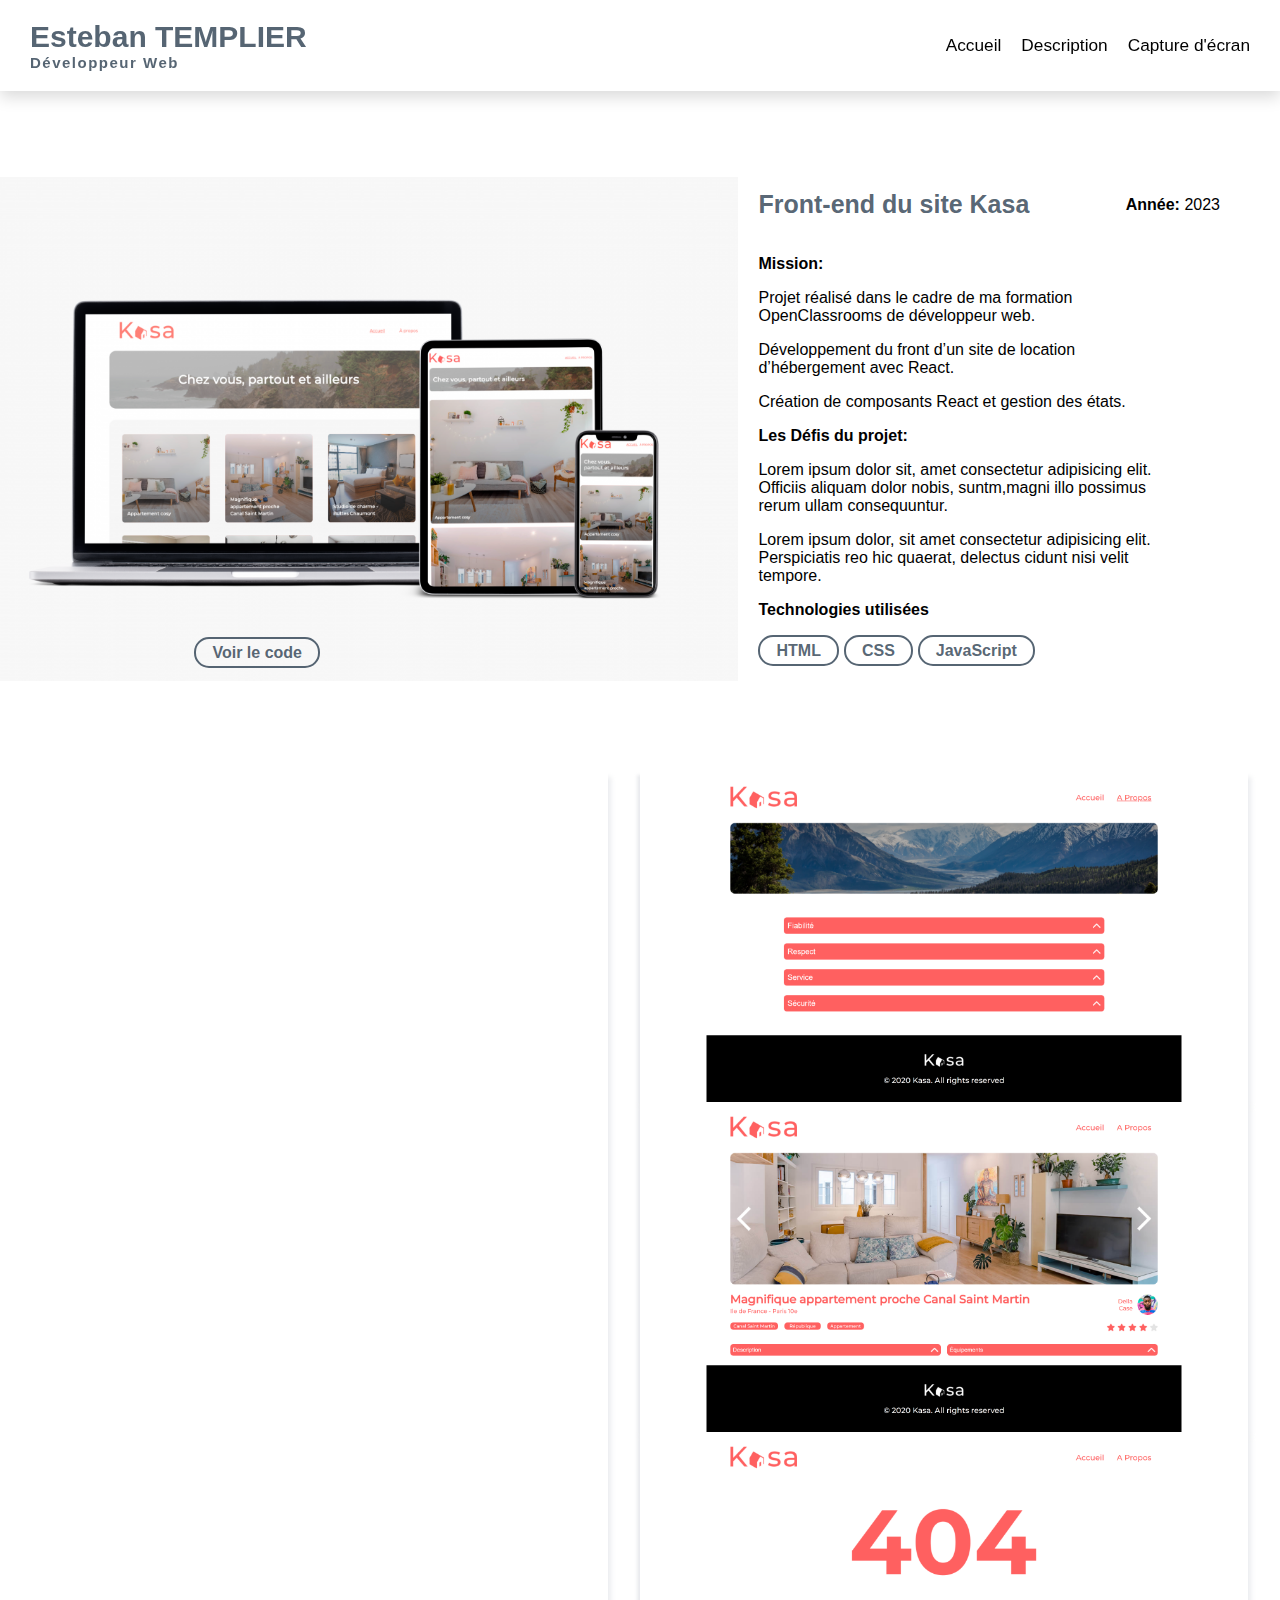
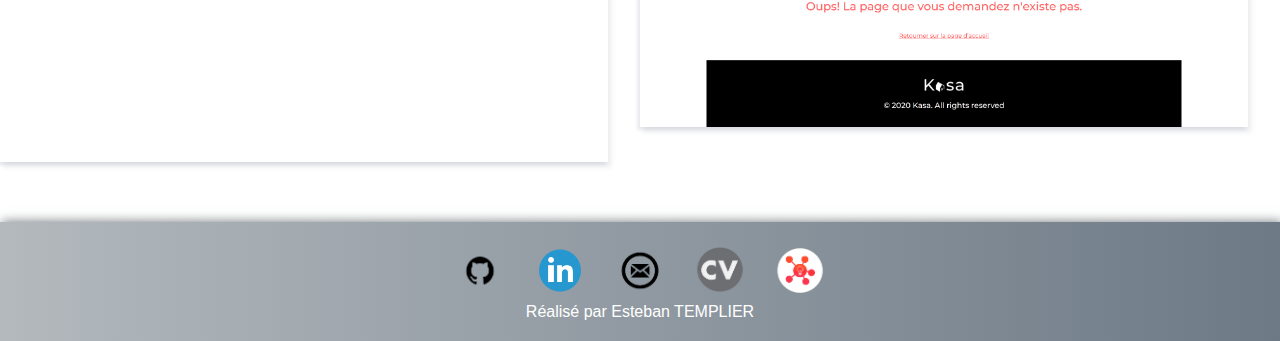
==== projets/projet1.html @ 498595c8 "Ajout des pages projets" ====
<!DOCTYPE html>
<html lang="fr">
<head>
    <meta charset="UTF-8">
    <meta name="viewport" content="width=device-width, initial-scale=1.0">
    <link rel="shortcut icon" href="../assets/avatar1.png" type="image/x-icon">
    <link rel="stylesheet" href="../style.css">
    <title>Esteban TEMPLIER</title>
</head>
<body>
    <header class="navBar">
        <h1>Esteban TEMPLIER <span>Développeur Web</span></h1>
        <nav class="nav">
            <ul>
                <li> <a href="../index.html">Accueil</a> </li>
                <li> <a href="#topDescription">Description</a> </li>
                <li> <a href="#screenShot">Capture d'écran</a> </li>
            </ul>
            <div id="icon"></div>
        </nav>
    </header>
    <main class="main">
        <div class="container">
            <div class="containerLinkCode">
                <img class="imgProjet" src="../assets/capture/kasa-mockup-1024x700-1.png" alt="">
                <a class="linkCode" href="https://github.com/estebanxo/Projet3">Voir le code</a>
            </div>
            <div class="containerDescription">
                <div class="top">
                    <div id="topDescription"></div>
                    <h3 class="titleHover">Front-end du site Kasa</h3>
                    <p><strong>Année:</strong> 2023</p>
                </div>
                <div class="bottom">
                    <p><strong>Mission:</strong></p>
                    <p>Projet réalisé dans le cadre de ma formation OpenClassrooms de développeur web.</p>
                    <p>Développement du front d’un site de location d’hébergement avec React.</p>
                    <p>Création de composants React et gestion des états.</p>
                    <p><strong>Les Défis du projet:</strong></p>
                    <p>Lorem ipsum dolor sit, amet consectetur adipisicing elit. Officiis aliquam dolor nobis, suntm,magni illo possimus rerum ullam consequuntur.</p>
                    <p>Lorem ipsum dolor, sit amet consectetur adipisicing elit. Perspiciatis reo hic quaerat, delectus cidunt nisi velit tempore.</p>
                    <div class="techno">
                        <p><strong>Technologies utilisées</strong></p>
                        <ul class="ulTechno">
                            <li>HTML</li>
                            <li>CSS</li>
                            <li>JavaScript</li>
                        </ul>
                    </div>
                </div>
            </div>
        </div>
        <div class="screenShotContainer">
            <div id="screenShot"></div>
            <img id="kasa1" src="../assets/capture/FireShot1_Kasa.png" alt="">
            <img id="kasa2" src="../assets/capture/FireShot2_Kasa.png" alt="">
            <img id="kasa3" src="../assets/capture/FireShot3_Kasa.png" alt="">
            <img id="kasa4" src="../assets/capture/FireShot4_Kasa.png" alt="">
        </div>
    </main>
    <footer>
        <div class="containerImg">
            <div class="img">
                <a href="https://github.com/estebanxo">
                    <img class="github" src="../assets/icons/logo_github.png" alt="">
                </a>
            </div>
            <div class="img">
                <a href="https://www.linkedin.com/in/esteban-templier/">
                    <img class="linkedIn" src="../assets/icons/logo_linkedin.png" alt="">
                </a>
            </div>
            <div class="img">
                <a href="mailto:esteban.templier82@gmail.com">
                    <img class="gmail" src="../assets/icons/logo_gmail.png" alt="">
                </a>
            </div>
            <div class="img">
                <a href="./assets/docs/CV_Esteban_Templier.pdf">
                    <img class="cv" src="../assets/icons/cv.png" alt="">
                </a>
            </div>
            <div class="img">
                <a href="https://miro.com/app/board/uXjVNemiv60=/?share_link_id=469772213665">
                    <img class="carteMentale" src="../assets/carte_mentale.png" alt="">
                </a>
            </div>
        </div>
        <p class="auteur">Réalisé par Esteban TEMPLIER</p>
    </footer>
    <script src="../burgerMenu.js"></script>
</body>
</html>
---- style.css ----
:root {
    --gris-fonce: #2c3e50cc;
    --bleu-fonce: #222288;
}

body {
    margin: 0;
    max-width: 1800px;
    margin: auto;
    font-family: "Overpass", sans-serif;
}
main {
    position: relative;
}
#introduction1 {
    position: absolute;
    top: -150px;
}
h2, h1 {
    color: var(--gris-fonce);
}
h2 {
    font-size: 25px;
}
@media screen and (max-width: 860px) {
    h2 {
        font-size: 20px;
    }
}
@media screen and (max-width: 430px) {
    h2 {
        font-size: 18px;
    }
}

/*                     **************                        */

.navBar {
    z-index: 1000;
    position: fixed;
    top: 0;
    width: 100%;
    max-width: 1800px;
    margin: auto;
	display: flex;
    font-size: calc(0.5rem + 0.5vw);
	justify-content: space-between;
    align-items: center;
    box-shadow: 0 6px 15px 0 rgba(0, 0, 0, 0.15);
    background-color: white;
}
h1 {
	display: flex;
	flex-direction: column;
	font-size: 30px;
	font-weight: 800;
    margin-left: 30px;
}
h1 > span {
	font-size: 15px;
	letter-spacing: 0.1em;
}
#icon {
    display: none;
    cursor: pointer;
}

ul {
    list-style: none;
    padding: 0 20px 0 0;
}
nav ul {
    display: flex;
    align-items: center;
    list-style-type: none;
}
nav ul li {
	padding: 0 10px;
	font-size: 1.2em;
	cursor: pointer;
}
nav ul li a {
    text-decoration: none;
    color: black;
}
nav ul li a:hover {
    font-weight: 600;
}


/*                     **************                        */


#introduction {
    display: flex;
    align-items: center;
    justify-content: center;
    gap: 60px;
    margin: 150px 0 60px 0;
    width: 100%;
}
#introduction article {
    width: 500px;
}
.imgIntro {
    width: 350px;
}
.imgIntro img {
    width: 100%;
}
@media screen and (max-width: 800px) {
    #icon {
        display: block;
        font-size: 30px;
        padding-right: 20px;
    }
    #icon::before {
        content: "\2630";
    }
    .active #icon::before {
        content: "\2715";
    }
    nav.active ul {
        left: 0%;
    }
    nav ul {
        background: rgba(0, 0, 0, 0.72);
        position: fixed;
        z-index: 1001;
        top: 7.4%;
        left: 100%;
        flex-direction: column;
        width: 100%;
        justify-content: center;
        transition: 0.3s;
    }
    nav ul li {
        width: 100%;
        display: flex;
        justify-content: center;
    }
    nav ul li a {
        display: inline-block;
        color: white;
        width: 100%;
        height: 96%;
        padding: 2% 15px;
    }
    nav ul li a:hover {
        background: rgba(0, 0, 0, 0.521);
    }
}
@media screen and (max-width: 860px) {
    .imgIntro {
        width: 250px;
    }
    #introduction{
        flex-direction: column;
        gap: 40px;
    }
    #introduction h2 {
        text-align: center;
    }
    #introduction article {
        width: 80%;
    }
    h1 {
        font-size: 22px;
    }
    h1 > span  {
        font-size: 14px;
    }
}
@media screen and (max-width: 430px) {
    h1 {
        font-size: 18px;
    }
}


/*                     **************                        */


#skills {
    display: flex;
    flex-direction: column;
    align-items: center;
    justify-content: center;
}
#skills h2 {
    margin: 30px 0 70px 0;
}
.containerSkills {
    width: 100%;
    display: flex;
    align-items: start;
    justify-content: space-around;
}
.dropdown {
    flex: 1;
    min-width: 250px;
    margin: 20px;
    border-radius: 10px;
    box-shadow: 3px 5px 15px 5px rgba(155, 161, 173, 0.200), -3px 3px 3px 5px rgba(155, 161, 173, 0.200);
}
.containerSkills img {
    width: 60px;
}
.containerSkill {
    display: flex;
    align-items: center;
    gap: 10px;
}
button {
    display: flex;
    align-items: center;
    gap: 10px;
    width: 100%;
    height: 90px;
    border: none;
    padding: 10px;
    font-size: 20px;
    border-radius: 10px 10px 0 0;
    color: white;
    background: linear-gradient(to right, #b3b9bd, #2c3e50b0);
}
.content {
    background: #b3b9bd30;
    border-radius: 0 0 7px 7px;
    height: 350px;
    border-radius: 0 0 10px 10px;
    padding: 20px;
    overflow: hidden;
    transition: 0.3s;
    display: flex;
    flex-direction: column;
    gap: 20px;
}
@media screen and (max-width: 890px) {
    #introduction {
        margin: 150px 0 30px 0;
    }
    #skills h2 {
        margin: 15px 0 35px 0;
    }
    .containerSkills {
        flex-direction: column;
        justify-content: center;
        align-items: center;
    }
    .dropdown {
        width: 70%;
    }
    .dropdown button {
        display: flex;
        justify-content: start;
        align-items: center;
        gap: 5%;
        padding-left: 10%;
    }
    .containerSkills img {
        width: 30px;
    }
    button {
        font-size: 15px;
        height: 60px;
    }
    .content {
        height: auto;
    }
}


/*                     **************                        */


#mesTravaux h2 {
    margin: 70px 0;
    text-align: center;
}
.cards {
    width: 90%;
    margin: 0 auto 70px auto;
    display: flex;
    justify-content: center;
    align-items: center;
    gap: 5%;
}
.containerCard {
    text-decoration: none;
    color: black;
    border-radius: 10px;
    gap: 20px;
    width: 50%;
    display: flex;
    flex-direction: column;
    align-items: center;
    justify-content: start;
    position: relative;
    box-shadow: 3px 5px 15px 5px rgba(155, 161, 173, 0.200), -3px 3px 3px 5px rgba(155, 161, 173, 0.200);
}
.hoverCard {
    position: absolute;
    top: 0;
    right: 0;
    left: 0;
    bottom: 0;
    border-radius: 8px;
    display: flex;
    justify-content: center;
    align-items: center;
    color: white;
    cursor: pointer;
    font-size: 1.5625rem;
    transition: 0.5s;
}
.hoverCard p {
    display: none;
}
.hoverCard:hover {
    background-color: var(--bleu-fonce);
    opacity: 0.9;
}
.left {
    width: 30%;
    height: 7vw;
    display: flex;
    justify-content: center;
    align-items: center;
    padding-top: 15px;
}
.left img {
    width: 100%;
}
.right {
    width: 92%;
    height: 330px;
    font-family: "Overpass", sans-serif;
    font-size: 18px;
    padding-left: 4%;
    padding-right: 4%;
    border-radius: 0 0 10px 10px;
    background: linear-gradient(to bottom, #b3b9bd3b, #2c3e505c);
}
.top {
    display: flex;
    align-items: center;
    justify-content: space-between;
    padding: 20px 0;
    gap: 10px;
    flex-wrap: wrap;
}
.titleHover {
    font-size: 20px;
    margin: 0;
    padding-right: 30px;
}
.top p {
    margin: 0;
}
.bottom {
    width: 90%;
}
.right strong {
    font-size: 18px;
}
@media screen and (max-width: 1300px) {
    .cards {
        flex-direction: column;
        gap: 40px;
    }
    .containerCard {
        flex-direction: row;
        width: 80%;
        justify-content: center;
        gap: 10px;
    }
    .left {
        width: 30%;
    }
    .right {
        width: 62%;
        height: auto;
        border-radius: 0 10px 10px 0;
    }
}
@media screen and (max-width: 860px) {
    .top h3 {
        font-size: 17px;
    }
    .right strong {
        font-size: 15px;
    }
    .right {
        font-size: 15px;
    }
}
@media screen and (max-width: 700px) {
    .cards {
        gap: 20px;
    }
    .containerCard {
        flex-direction: column;
        width: 100%;
        justify-content: space-between;
    }
    .left {
        width: 100%;
        height: 10%;
    }
    .right {
        width: 92%;
        border-radius: 0 0 10px 10px;
    }
}


/*                     **************                        */


footer {
    padding: 20px;
    background: #b3b9bd;
    background: -webkit-linear-gradient(to right, #b3b9bd, #2c3e50b0);
    background: linear-gradient(to right, #b3b9bd, #2c3e50b0);
    box-shadow: 2px -1px 10px 0 #646b6fcd;
}
.containerImg {
    display: flex;
    align-items: center;
    justify-content: center;
}
.img {
    width: 80px;
    transition: 0.3s;
}
.img:hover {
    width: 90px;
}
.img img {
    width: 100%;
    cursor: pointer;
    cursor: ;
}

.auteur {
    text-align: center;
    color: white;
    margin: 0;
}


/*                     *******    CSS des pages projet    *******                        */


.main {
    margin-bottom: 60px;
    display: flex;
    flex-direction: column;
}
.container {
    display: flex;
    justify-content: center;
    align-items: center;
    margin-top: 150px;
    margin-bottom: 60px;
    position: relative;
}
.container div img {
    width: 100%;
}
.imgProjet {
    width: 50%;
}
.containerDescription {
    width: 50%;
    padding: 20px 60px 20px 20px;
    position: relative;
}
#topDescription {
    position: absolute;
    top: -80px;
}
.containerDescription h3 {
    color: var(--gris-fonce);
    font-weight: 700;
    font-size: 25px;
}
.ulTechno {
    display: flex;
    align-items: center;
}
.ulTechno li {
    padding: 5px 16px 4px 16px;
    margin: 0 5px 10px 0;
    font-weight: 700;
    border-radius: 15px;
    border: solid 2px var(--gris-fonce);
    color: var(--gris-fonce);
}
.techno {
    position: relative;
}
.linkCode {
    text-decoration: none;
    padding: 5px 16px 4px 16px;
    border-radius: 15px;
    font-weight: 700;
    border: solid 2px var(--gris-fonce);
    color: var(--gris-fonce);
    position: absolute;
    bottom: 44px;
    right: 75%;
    transition: 0.5s;
}
.linkCode:hover {
    background-color: var(--gris-fonce);
    color: white;
    border: none;
}
.screenShotContainer {
    height: 100%;
    display: grid;
    grid-template-columns: 1fr 1fr;
    grid-template-rows: 1fr 1fr 1fr;
    position: relative;
}
#screenShot {
    position: absolute;
    top: -100px;
}
.screenShotContainer img {
    width: calc(100% - 5%);
    box-shadow: 3px 5px 5px 0px rgba(155, 161, 173, 0.200), -3px 3px 3px 0px rgba(155, 161, 173, 0.200);
}
#kasa1 {
    grid-row-start: 1;
    grid-row-end: 4;
}
@media screen and (max-width: 1210px) {
    .container {
        flex-direction: column;
    }
    .containerLinkCode {
        width: 70%;
        margin-bottom: 40px;
    }
    .containerDescription {
        width: 70%;
    }
    .linkCode {
        position: initial;
    }
}
@media screen and (max-width: 900px) {
    .screenShotContainer {
        display: flex;
        flex-direction: column;
        gap: 60px;
    }
    .screenShotContainer img {
        width: 90%;
        margin: auto;
    }
}


/*                     *******    CSS des pages projet2    *******                        */
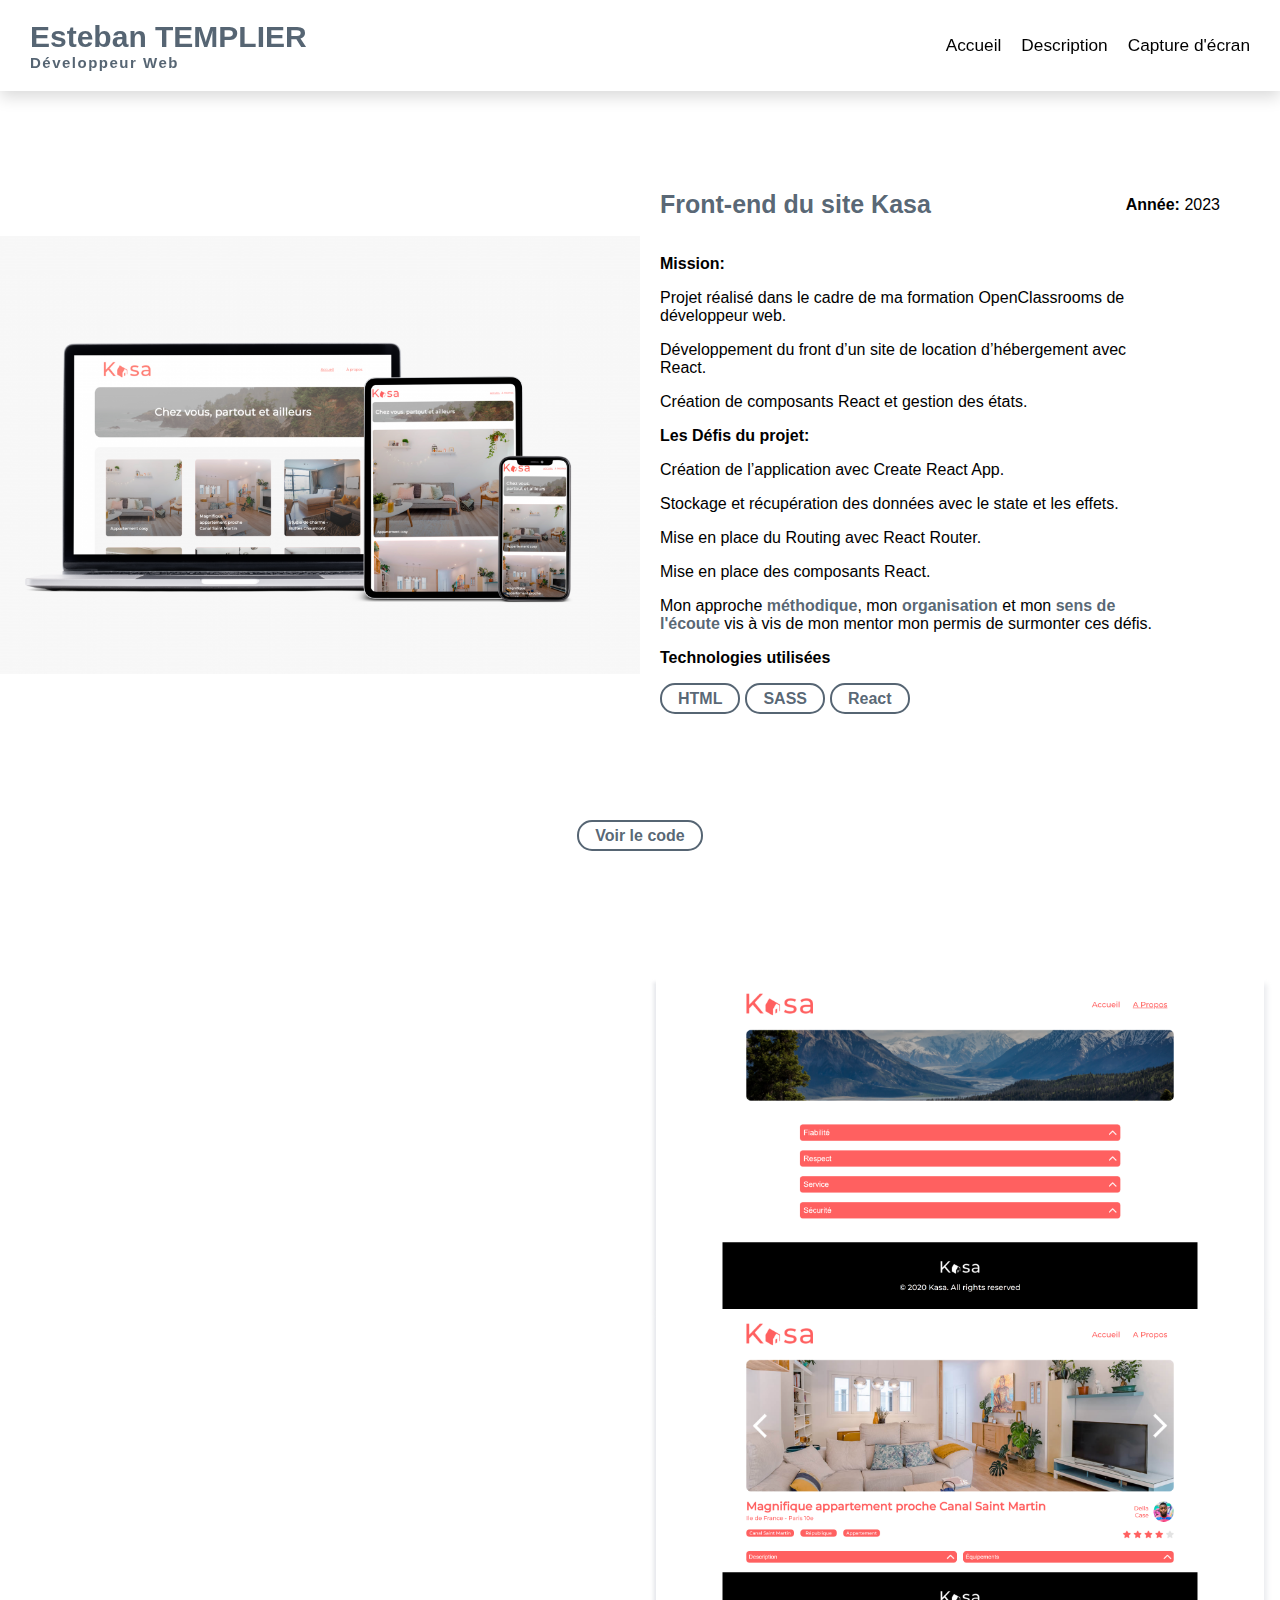
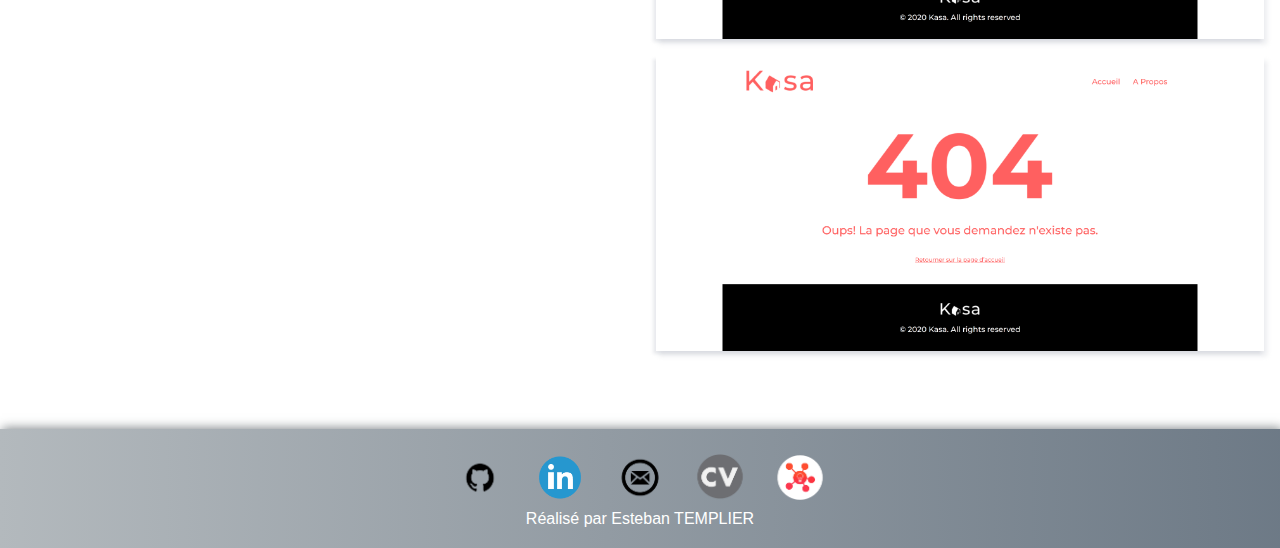
==== commit c3e6e9d1: "Modification link voir le code, modification des screenShots avec grid et la rédaction des défis ren" ====
--- a/projets/projet1.html
+++ b/projets/projet1.html
@@ -21,10 +21,7 @@
     </header>
     <main class="main">
         <div class="container">
-            <div class="containerLinkCode">
-                <img class="imgProjet" src="../assets/capture/kasa-mockup-1024x700-1.png" alt="">
-                <a class="linkCode" href="https://github.com/estebanxo/Projet3">Voir le code</a>
-            </div>
+            <img class="imgProjet" src="../assets/capture/kasa-mockup-1024x700-1.png" alt="">
             <div class="containerDescription">
                 <div class="top">
                     <div id="topDescription"></div>
@@ -37,18 +34,24 @@
                     <p>Développement du front d’un site de location d’hébergement avec React.</p>
                     <p>Création de composants React et gestion des états.</p>
                     <p><strong>Les Défis du projet:</strong></p>
-                    <p>Lorem ipsum dolor sit, amet consectetur adipisicing elit. Officiis aliquam dolor nobis, suntm,magni illo possimus rerum ullam consequuntur.</p>
-                    <p>Lorem ipsum dolor, sit amet consectetur adipisicing elit. Perspiciatis reo hic quaerat, delectus cidunt nisi velit tempore.</p>
+                    <p>Création de l’application avec Create React App.</p>
+                    <p>Stockage et récupération des données avec le state et les effets.</p>
+                    <p>Mise en place du Routing avec React Router.</p>
+                    <p>Mise en place des composants React.</p>
+                    <p>Mon approche <strong class="atout">méthodique</strong>, mon <strong class="atout">organisation</strong> et mon <strong class="atout">sens de l'écoute</strong> vis à vis de mon mentor mon permis de surmonter ces défis.</p>
                     <div class="techno">
                         <p><strong>Technologies utilisées</strong></p>
                         <ul class="ulTechno">
                             <li>HTML</li>
-                            <li>CSS</li>
-                            <li>JavaScript</li>
+                            <li>SASS</li>
+                            <li>React</li>
                         </ul>
                     </div>
                 </div>
             </div>
+        </div>
+        <div class="containerLinkCode">
+            <a class="linkCode" href="https://github.com/estebanxo/Projet3">Voir le code</a>
         </div>
         <div class="screenShotContainer">
             <div id="screenShot"></div>
@@ -76,7 +79,7 @@
                 </a>
             </div>
             <div class="img">
-                <a href="./assets/docs/CV_Esteban_Templier.pdf">
+                <a href="../assets/docs/CV_Esteban_Templier.pdf">
                     <img class="cv" src="../assets/icons/cv.png" alt="">
                 </a>
             </div>
--- a/style.css
+++ b/style.css
@@ -498,19 +498,27 @@
     border: solid 2px var(--gris-fonce);
     color: var(--gris-fonce);
 }
+.atout {
+    color: var(--gris-fonce);
+}
 .techno {
     position: relative;
 }
+.containerLinkCode {
+    display: flex;
+    align-items: center;
+    justify-content: center;
+    margin-bottom: 10%;
+}
 .linkCode {
+    flex-wrap: nowrap;
     text-decoration: none;
+    text-align: center;
     padding: 5px 16px 4px 16px;
     border-radius: 15px;
     font-weight: 700;
     border: solid 2px var(--gris-fonce);
     color: var(--gris-fonce);
-    position: absolute;
-    bottom: 44px;
-    right: 75%;
     transition: 0.5s;
 }
 .linkCode:hover {
@@ -519,29 +527,19 @@
     border: none;
 }
 .screenShotContainer {
-    height: 100%;
     display: grid;
     grid-template-columns: 1fr 1fr;
     grid-template-rows: 1fr 1fr 1fr;
-    position: relative;
-}
-#screenShot {
-    position: absolute;
-    top: -100px;
 }
 .screenShotContainer img {
     width: calc(100% - 5%);
     box-shadow: 3px 5px 5px 0px rgba(155, 161, 173, 0.200), -3px 3px 3px 0px rgba(155, 161, 173, 0.200);
 }
-#kasa1 {
-    grid-row-start: 1;
-    grid-row-end: 4;
-}
 @media screen and (max-width: 1210px) {
     .container {
         flex-direction: column;
     }
-    .containerLinkCode {
+    .imgProjet {
         width: 70%;
         margin-bottom: 40px;
     }
@@ -568,3 +566,50 @@
 /*                     *******    CSS des pages projet2    *******                        */
 
 
+#kasa1, #kasa2, #kasa3, #kasa4 {
+    margin: auto;
+}
+#kasa2, #kasa3, #kasa4 {
+    grid-column-start: 2;
+}
+#kasa1 {
+    grid-row-start: 1;
+    grid-row-end: 4;
+}
+#kasa2 {
+    grid-row-start: 1;
+    grid-row-end: 2;
+}
+#kasa3 {
+    grid-row-start: 2;
+    grid-row-end: 3;
+}
+#kasa4 {
+    grid-row-start: 3;
+    grid-row-end: 4;
+}
+
+
+/*                     *******    CSS des pages projet2    *******                        */
+
+
+#sophieBluel1, #sophieBluel2, #sophieBluel3, #sophieBluel4 {
+    margin: auto;
+}
+#sophieBluel2, #sophieBluel4 {
+    grid-row-start: 3;
+    grid-row-end: 4;
+}
+#sophieBluel1, #sophieBluel3 {
+    grid-row-start: 1;
+    grid-row-end: 3;
+}
+#sophieBluel2 {
+    grid-column-start: 2;
+}
+#sophieBluel3 {
+    grid-column-start: 2;
+}
+#sophieBluel4 {
+    grid-column-start: 1;
+}